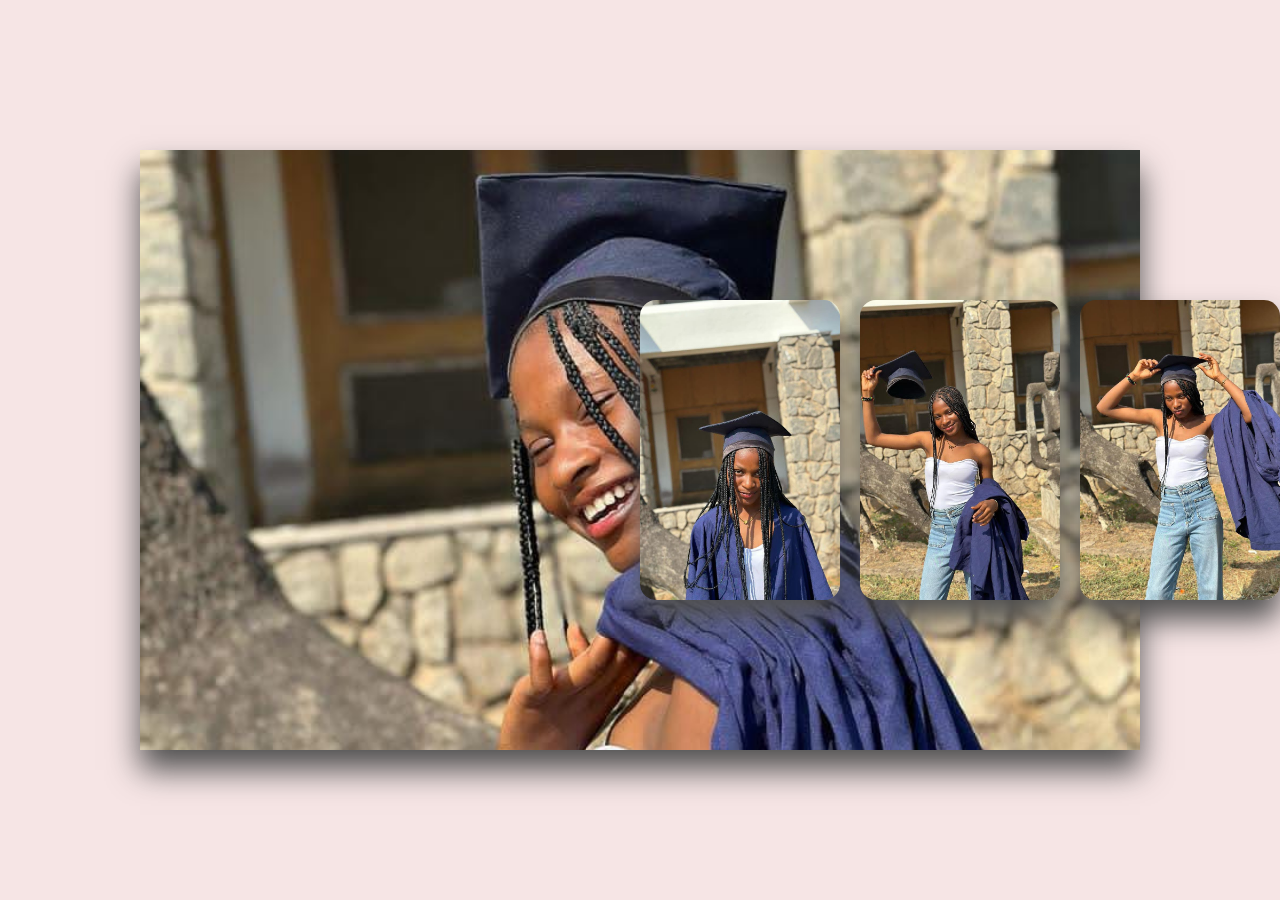
==== index.html @ 2ea5abc2 "done" ====
<!DOCTYPE html>
<html lang="en">

<head>
    <meta charset="UTF-8">
    <meta name="viewport" content="width=device-width, initial-scale=1.0">
    <title>Document</title>
    <link rel="stylesheet" href="style.css">
    <link href='https://unpkg.com/boxicons@2.1.4/css/boxicons.min.css' rel='stylesheet'>
</head>

<body>
    <div class="container">

        <div class="slider">

            <div class="item i1">
                <div class="content">
                    <h1 class="name">reedah 1</h1>
                    <span class="des">Lorem ipsum dolor sit, amet consectetur adipisicing elit. Quae itaque sunt incidunt sapiente ipsum natus ipsam illo laborum</span>
                </div>
            </div>
            <div class="item i2">
                <div class="content">
                    <h1 class="name">reedah 2</h1>
                    <span class="des">Lorem ipsum dolor sit, amet consectetur adipisicing elit. Quae itaque sunt incidunt sapiente ipsum natus ipsam illo laborum</span>
                </div>
            </div>
            <div class="item i3">
                <div class="content">
                    <h1 class="name">reedah 3</h1>
                    <span class="des">Lorem ipsum dolor sit, amet consectetur adipisicing elit. Quae itaque sunt incidunt sapiente ipsum natus ipsam illo laborum</span>
                </div>
            </div>
            <div class="item i4">
                <div class="content">
                    <h1 class="name">reedah 4</h1>
                    <span class="des">Lorem ipsum dolor sit, amet consectetur adipisicing elit. Quae itaque sunt incidunt sapiente ipsum natus ipsam illo laborum</span>
                </div>
            </div>
            <div class="item i5">
                <div class="content">
                    <h1 class="name">reedah 5</h1>
                    <span class="des">Lorem ipsum dolor sit, amet consectetur adipisicing elit. Quae itaque sunt incidunt sapiente ipsum natus ipsam illo laborum</span>
                </div>
            </div>
        </div>
    </div>

    <script src="./script.js"></script>
</body>

</html>
---- style.css ----
* {
    margin: 0;
    padding: 0;
    box-sizing: border-box;
}

body {
    background-color: #f6e5e5;
    overflow: hidden;
}


.container {
    position: absolute;
    left: 50%;
    top: 50%;
    transform: translate(-50%, -50%);
    width: 1000px;
    height: 600px;
    background-color: transparent;
}

.i1 {
    background-image: url(./img/ife/1.jpeg);
}

.i2 {
    background-image: url(./img/ife/2.jpeg);
}

.i3 {
    background-image: url(./img/ife/3.jpeg);
}

.i4 {
    background-image: url(./img/ife/4.jpeg);
}

.i5 {
    background-image: url(./img/ife/5.jpeg);
}


.container .slider .item {
    width: 200px;
    height: 300px;
    position: absolute;
    top: 50%;
    transform: translate(0, -50%);
    border-radius: 1rem;
    box-shadow: 0 20px 30px #505050;
    background-position: 50% 50%;
    background-size: cover;
    display: inline-block;
    transition: .6s;
}

.slider .item:nth-child(1) {
    top: 0;
    left: 0;
    width: 100%;
    height: 100%;
    border-radius: 0;
    transform: translate(0, 0);
}

.slider .item:nth-child(2) {
    left: 50%;
}

.slider .item:nth-child(3) {
    left: calc(50% + 220px);
}

.slider .item:nth-child(4) {
    left: calc(50% + 440px);
}

.slider .item:nth-child(n + 5) {
    left: calc(50% + 660px);
    opacity: 0;
}

.item .content {
    position: absolute;
    top: 50%;
    left: 100px;
    width: 300px;
    text-align: center;
    transform: translate(0, -50%);
    font-family: cursive;
    color: #7c4c4c;
    display: none;
}

.slider .item:nth-child(1) .content {
    display: block;
}

.item .name {
    font-size: 3rem;
    font-weight: bold;
    text-transform: uppercase;
    line-height: 2;
    opacity: 0;
    animation: animate .9s ease-in-out .6s 1 forwards;
}

.item .des {
    font-size: 1rem;
    font-weight: bold;
    letter-spacing: .2rem;
    opacity: 0;
    animation: animate 1.5s ease-in-out .8s 1 forwards;
}

@keyframes animate {
    from {
        opacity: 0;
        transform: translate(0, 100%);
        filter: blur(33px);
    }

    to {
        opacity: 1;
        transform: translate(0);
        filter: blur(0);
    }
}

.button {
    position: absolute;
    width: 100%;
    text-align: center;
    bottom: 20px;
}

.button button {
    letter-spacing: 1rem;
    font-size: 1.5rem;
    border-radius: 2rem;
    color: #ffffff;
    outline: none;
    border: none;
    background: #ff4d4d;
    padding: 0.5rem 3rem;
    cursor: pointer;
    text-align: center;
}

.button button:hover {
    background: #ff6666;
}
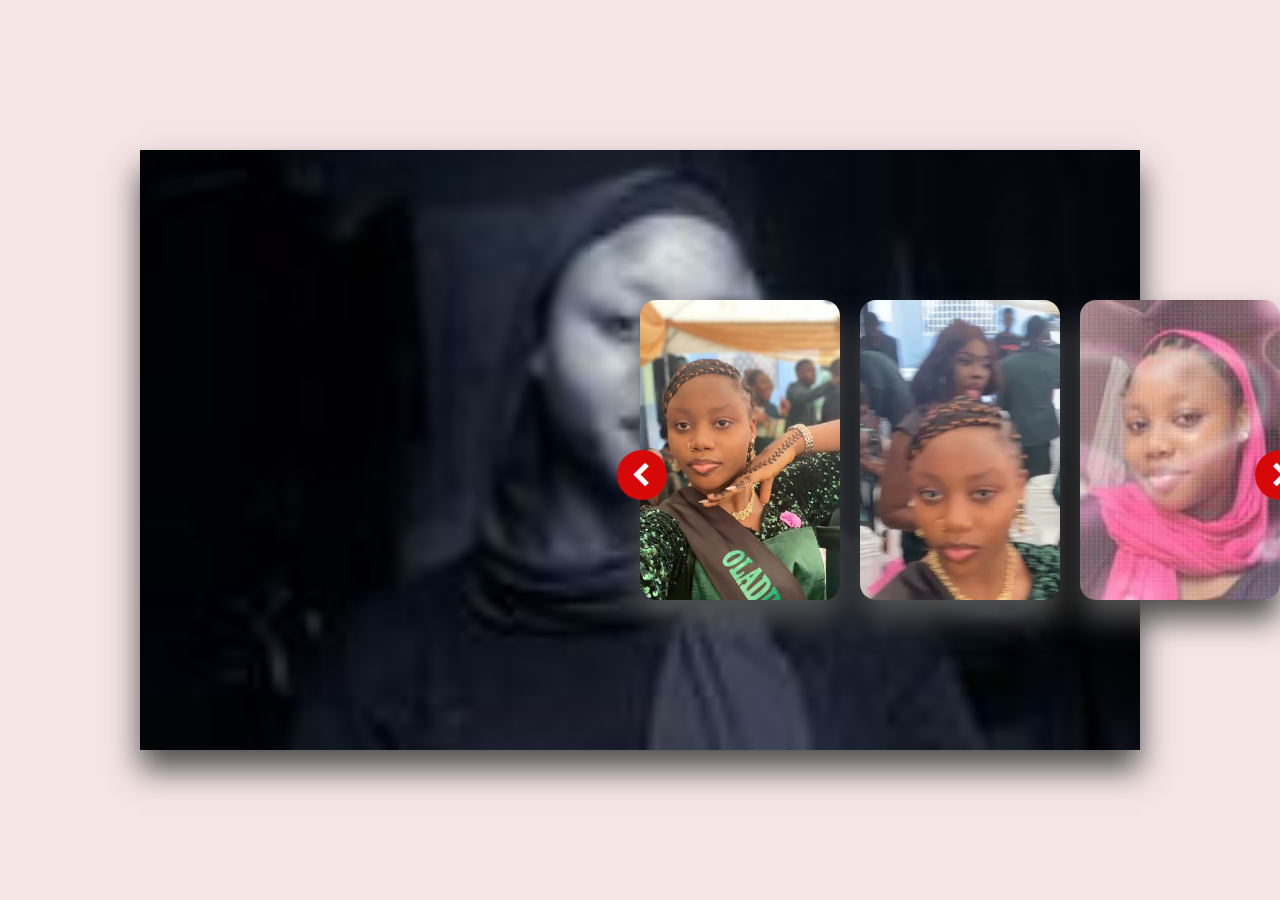
==== commit 73d4aeb2: "done and dusted" ====
--- a/index.html
+++ b/index.html
@@ -16,34 +16,42 @@
 
             <div class="item i1">
                 <div class="content">
-                    <h1 class="name">reedah 1</h1>
-                    <span class="des">Lorem ipsum dolor sit, amet consectetur adipisicing elit. Quae itaque sunt incidunt sapiente ipsum natus ipsam illo laborum</span>
+                    <h1 class="name">ree ree</h1>
+                    <span class="des">My love ReeRee Reedah, happy Valentine's Day! 💖 The world celebrates love on one particular day, but in my opinion, every day I spend with you is Valentine's Day. 
+                    </span>
                 </div>
             </div>
             <div class="item i2">
                 <div class="content">
-                    <h1 class="name">reedah 2</h1>
-                    <span class="des">Lorem ipsum dolor sit, amet consectetur adipisicing elit. Quae itaque sunt incidunt sapiente ipsum natus ipsam illo laborum</span>
+                    <h1 class="name">my desire</h1>
+                    <span class="des">Cheers to the laughs we have together, the adventures we do, and the love that only gets better with time.
+                    </span>
                 </div>
             </div>
             <div class="item i3">
                 <div class="content">
-                    <h1 class="name">reedah 3</h1>
-                    <span class="des">Lorem ipsum dolor sit, amet consectetur adipisicing elit. Quae itaque sunt incidunt sapiente ipsum natus ipsam illo laborum</span>
+                    <h1 class="name">Pisces</h1>
+                    <span class="des">Embracing the depths of love on Valentine's Day and every day, with my lovely Pisces, Reedah. 💖 
+                    </span>
                 </div>
             </div>
             <div class="item i4">
                 <div class="content">
-                    <h1 class="name">reedah 4</h1>
-                    <span class="des">Lorem ipsum dolor sit, amet consectetur adipisicing elit. Quae itaque sunt incidunt sapiente ipsum natus ipsam illo laborum</span>
+                    <h1 class="name">My love</h1>
+                    <span class="des">My love for you, Reedah, is as old as the stars above. To the one who makes me laugh and smile, happy Valentine's Day.</span>
                 </div>
             </div>
             <div class="item i5">
                 <div class="content">
-                    <h1 class="name">reedah 5</h1>
-                    <span class="des">Lorem ipsum dolor sit, amet consectetur adipisicing elit. Quae itaque sunt incidunt sapiente ipsum natus ipsam illo laborum</span>
+                    <h1 class="name">my elf</h1>
+                    <span class="des">Reedah, my little elf, is the smallest source of happiness and laughter in my life. Every day seems like Valentine's Day when you're with her.
+                    </span>
                 </div>
             </div>
+        </div>
+        <div class="button">
+            <button class="prev"><i class='bx bxs-chevron-left'></i></button>
+            <button class="next"><i class='bx bxs-chevron-right'></i></button>
         </div>
     </div>
 
--- a/style.css
+++ b/style.css
@@ -2,12 +2,21 @@
     margin: 0;
     padding: 0;
     box-sizing: border-box;
+    font-family: 'Angelia Valentine';
+}
+
+@font-face {
+    font-family: 'Angelia Valentine'; /* Use the same font-family name as specified in the 'font-family' property above */
+    src: url('./Angelia Valentine TTF.ttf') format('truetype'); /* Corrected format and removed backslashes */
 }
 
 body {
     background-color: #f6e5e5;
     overflow: hidden;
-}
+    overflow-x: hidden;
+    font-family: 'Angelia Valentine', sans-serif; /* Use your custom font as the preferred font family */
+}
+
 
 
 .container {
@@ -21,23 +30,23 @@
 }
 
 .i1 {
-    background-image: url(./img/ife/1.jpeg);
+    background-image: url(./img/redah/1.jpg);
 }
 
 .i2 {
-    background-image: url(./img/ife/2.jpeg);
+    background-image: url(./img/redah/2.webp);
 }
 
 .i3 {
-    background-image: url(./img/ife/3.jpeg);
+    background-image: url(./img/redah/3.jpg);
 }
 
 .i4 {
-    background-image: url(./img/ife/4.jpeg);
+    background-image: url(./img/redah/4.jpg);
 }
 
 .i5 {
-    background-image: url(./img/ife/5.jpeg);
+    background-image: url(./img/redah/5.jpg);
 }
 
 
@@ -83,14 +92,16 @@
 
 .item .content {
     position: absolute;
-    top: 50%;
-    left: 100px;
-    width: 300px;
+    top: 40%;
+    left: 50px;
+    width: 400px;
     text-align: center;
     transform: translate(0, -50%);
     font-family: cursive;
-    color: #7c4c4c;
+    color: #d70808;
     display: none;
+    backdrop-filter: blur(3px); /* Add backdrop filter with blur value */
+    animation: .9s ease-in-out .6s 1 forwards;
 }
 
 .slider .item:nth-child(1) .content {
@@ -107,12 +118,14 @@
 }
 
 .item .des {
-    font-size: 1rem;
+    font-size: 1.5rem;
     font-weight: bold;
-    letter-spacing: .2rem;
+    letter-spacing: .1rem;
     opacity: 0;
+    max-height: 50px;
     animation: animate 1.5s ease-in-out .8s 1 forwards;
 }
+
 
 @keyframes animate {
     from {
@@ -131,23 +144,123 @@
 .button {
     position: absolute;
     width: 100%;
-    text-align: center;
-    bottom: 20px;
+    top: 50%;
+    left: 90%;
+    /* text-align: center; */
+
 }
 
 .button button {
-    letter-spacing: 1rem;
-    font-size: 1.5rem;
-    border-radius: 2rem;
+    /* letter-spacing: 1rem; */
+    font-size: 2.5rem;
+    font-weight: normal;
+    border-radius: 100%;
     color: #ffffff;
     outline: none;
     border: none;
-    background: #ff4d4d;
-    padding: 0.5rem 3rem;
+    background: #d70808;
+    width: 50px;
+    height: 50px;
     cursor: pointer;
     text-align: center;
 }
 
+.prev {
+    position: relative;
+    left: -42.3%;
+}
+
+.next {
+    position: relative;
+    left: 16%;
+}
+
 .button button:hover {
-    background: #ff6666;
+    background: #ff2626;
+}
+
+@media screen and (max-width: 500px) {
+    body {
+    background-color: #f6e5e5;
+    overflow: hidden;
+    font-family: 'Angelia Valentine', sans-serif; /* Use your custom font as the preferred font family */
+}
+    .container {
+        position: absolute;
+        right: 0%;
+        top: 47%;
+        transform: translate(-50%, -50%);
+        max-width: 300px;
+        max-height: 450px;
+        background-color: transparent;
+    }
+
+    .slider .item:nth-child(1) {
+        top: 0;
+        left: 0;
+        width: 100%;
+        height: 100%;
+        border-radius: 0;
+        transform: translate(0, 0);
+    }
+    .slider .item:nth-child(2) {
+        top: 27rem;
+        left: 0;
+        max-width: 100px;
+        max-height: 100px;
+    }
+
+    .slider .item:nth-child(3) {
+        top: 27rem;
+        left: calc(0% + 105px);
+        max-width: 100px;
+        max-height: 100px;
+    }
+
+    .slider .item:nth-child(4) {
+        top: 27rem;
+        left: calc(0% + 205px);
+        max-width: 100px;
+        max-height: 100px;
+    }
+
+    .slider .item:nth-child(n + 5) {
+        top: 27rem;
+        left: calc(0% + 305);
+        max-width: 100px;
+        max-height: 100px;
+    }
+
+    .item .content {
+        left: 0;
+        width: 100%;
+    }
+
+    .button {
+        top: 27rem;
+        left: 15%;
+    }
+    .prev {
+        position: relative;
+        left: -20.3%;
+    }
+    
+    .next {
+        position: relative;
+        left: 68%;
+    }
+    .button button {
+        /* letter-spacing: 1rem; */
+        font-size: 1.5rem;
+        font-weight: normal;
+        border-radius: 100%;
+        color: #ffffff;
+        outline: none;
+        border: none;
+        background: #d70808;
+        width: 30px;
+        height: 30px;
+        cursor: pointer;
+        text-align: center;
+    }
 }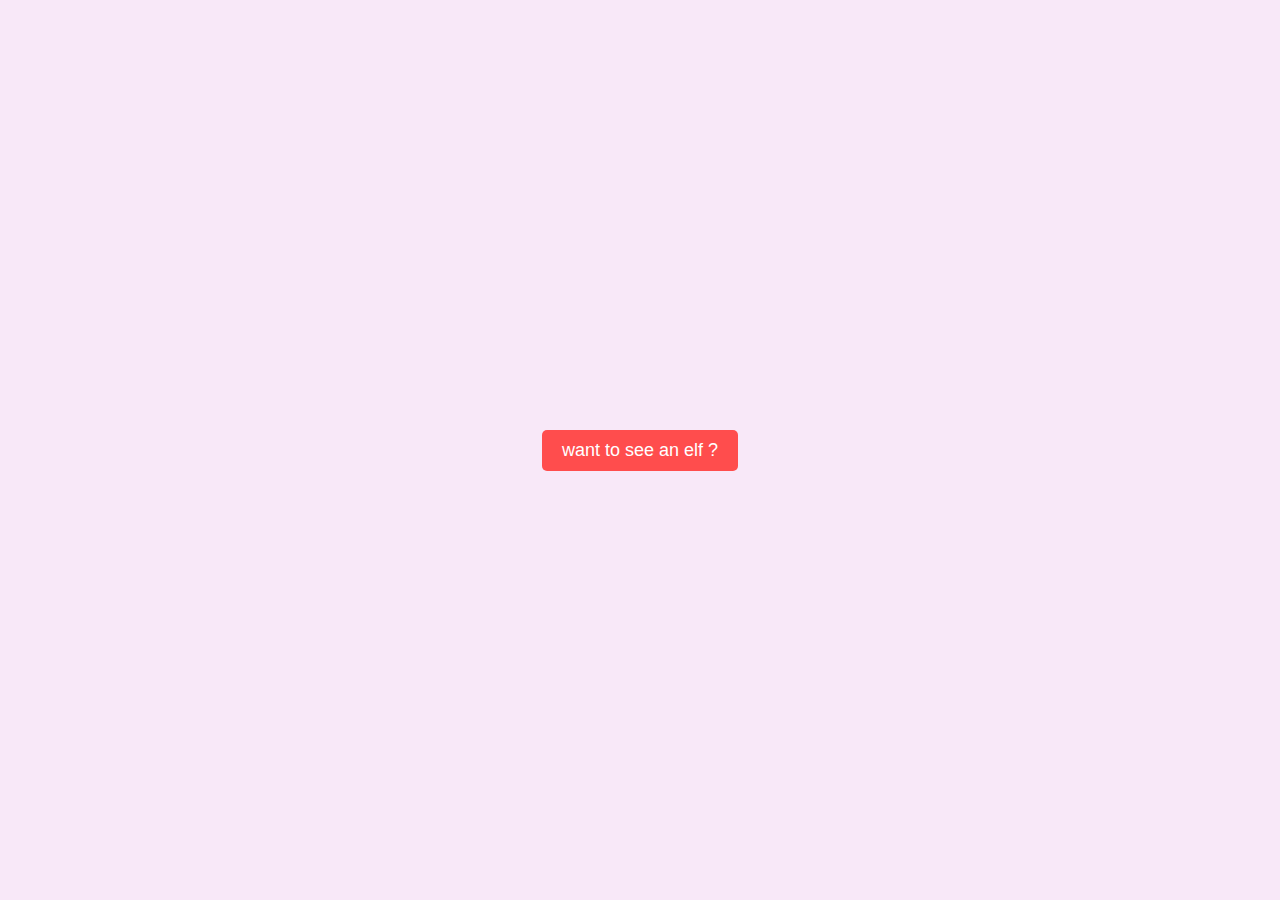
==== commit 49b9d8b4: "respawn" ====
--- a/index.html
+++ b/index.html
@@ -1,61 +1,30 @@
 <!DOCTYPE html>
 <html lang="en">
-
 <head>
     <meta charset="UTF-8">
     <meta name="viewport" content="width=device-width, initial-scale=1.0">
-    <title>Document</title>
+    <title>Valentine Animation</title>
     <link rel="stylesheet" href="style.css">
-    <link href='https://unpkg.com/boxicons@2.1.4/css/boxicons.min.css' rel='stylesheet'>
 </head>
-
 <body>
     <div class="container">
-
-        <div class="slider">
-
-            <div class="item i1">
-                <div class="content">
-                    <h1 class="name">ree ree</h1>
-                    <span class="des">My love ReeRee Reedah, happy Valentine's Day! 💖 The world celebrates love on one particular day, but in my opinion, every day I spend with you is Valentine's Day. 
-                    </span>
-                </div>
-            </div>
-            <div class="item i2">
-                <div class="content">
-                    <h1 class="name">my desire</h1>
-                    <span class="des">Cheers to the laughs we have together, the adventures we do, and the love that only gets better with time.
-                    </span>
-                </div>
-            </div>
-            <div class="item i3">
-                <div class="content">
-                    <h1 class="name">Pisces</h1>
-                    <span class="des">Embracing the depths of love on Valentine's Day and every day, with my lovely Pisces, Reedah. 💖 
-                    </span>
-                </div>
-            </div>
-            <div class="item i4">
-                <div class="content">
-                    <h1 class="name">My love</h1>
-                    <span class="des">My love for you, Reedah, is as old as the stars above. To the one who makes me laugh and smile, happy Valentine's Day.</span>
-                </div>
-            </div>
-            <div class="item i5">
-                <div class="content">
-                    <h1 class="name">my elf</h1>
-                    <span class="des">Reedah, my little elf, is the smallest source of happiness and laughter in my life. Every day seems like Valentine's Day when you're with her.
-                    </span>
-                </div>
+        <div class="heartContainer">
+            <div class="heart">
+                <img src="./img/elf.jpg" style="width: 300px;" alt="">
             </div>
         </div>
-        <div class="button">
-            <button class="prev"><i class='bx bxs-chevron-left'></i></button>
-            <button class="next"><i class='bx bxs-chevron-right'></i></button>
-        </div>
+        <button id="heartButton">want to see an elf ?</button>
+        <button id="secondButton" style="display: none; z-index: 1000; position: absolute; bottom: 10%; font-size: 1rem;"><a href="./index/index.html" style="color: white; text-decoration: none;" >😂😂 Just kidding the real elf is this way ➡️</a></button>
     </div>
-
-    <script src="./script.js"></script>
+    <script>
+        document.getElementById('heartButton').addEventListener('click', function() {
+            const heart = document.querySelector('.heart');
+            heart.classList.add('pop');
+            setTimeout(() => {
+                heart.classList.remove('pop');
+                document.getElementById('secondButton').style.display = 'block'; // Show the second button
+            }, 1500); // Adjust the duration of the "pop" effect (in milliseconds)
+        });
+    </script>
 </body>
-
 </html>
--- a/style.css
+++ b/style.css
@@ -1,266 +1,47 @@
-* {
+body {
+    display: flex;
+    justify-content: center;
+    align-items: center;
+    height: 100vh;
+    background-color: #f8e8f8;
     margin: 0;
-    padding: 0;
-    box-sizing: border-box;
-    font-family: 'Angelia Valentine';
 }
 
-@font-face {
-    font-family: 'Angelia Valentine'; /* Use the same font-family name as specified in the 'font-family' property above */
-    src: url('./Angelia Valentine TTF.ttf') format('truetype'); /* Corrected format and removed backslashes */
-}
-
-body {
-    background-color: #f6e5e5;
-    overflow: hidden;
-    overflow-x: hidden;
-    font-family: 'Angelia Valentine', sans-serif; /* Use your custom font as the preferred font family */
-}
-
-
-
 .container {
-    position: absolute;
-    left: 50%;
-    top: 50%;
-    transform: translate(-50%, -50%);
-    width: 1000px;
-    height: 600px;
-    background-color: transparent;
-}
-
-.i1 {
-    background-image: url(./img/redah/1.jpg);
-}
-
-.i2 {
-    background-image: url(./img/redah/2.webp);
-}
-
-.i3 {
-    background-image: url(./img/redah/3.jpg);
-}
-
-.i4 {
-    background-image: url(./img/redah/4.jpg);
-}
-
-.i5 {
-    background-image: url(./img/redah/5.jpg);
-}
-
-
-.container .slider .item {
-    width: 200px;
-    height: 300px;
-    position: absolute;
-    top: 50%;
-    transform: translate(0, -50%);
-    border-radius: 1rem;
-    box-shadow: 0 20px 30px #505050;
-    background-position: 50% 50%;
-    background-size: cover;
-    display: inline-block;
-    transition: .6s;
-}
-
-.slider .item:nth-child(1) {
-    top: 0;
-    left: 0;
-    width: 100%;
-    height: 100%;
-    border-radius: 0;
-    transform: translate(0, 0);
-}
-
-.slider .item:nth-child(2) {
-    left: 50%;
-}
-
-.slider .item:nth-child(3) {
-    left: calc(50% + 220px);
-}
-
-.slider .item:nth-child(4) {
-    left: calc(50% + 440px);
-}
-
-.slider .item:nth-child(n + 5) {
-    left: calc(50% + 660px);
-    opacity: 0;
-}
-
-.item .content {
-    position: absolute;
-    top: 40%;
-    left: 50px;
-    width: 400px;
-    text-align: center;
-    transform: translate(0, -50%);
-    font-family: cursive;
-    color: #d70808;
-    display: none;
-    backdrop-filter: blur(3px); /* Add backdrop filter with blur value */
-    animation: .9s ease-in-out .6s 1 forwards;
-}
-
-.slider .item:nth-child(1) .content {
-    display: block;
-}
-
-.item .name {
-    font-size: 3rem;
-    font-weight: bold;
-    text-transform: uppercase;
-    line-height: 2;
-    opacity: 0;
-    animation: animate .9s ease-in-out .6s 1 forwards;
-}
-
-.item .des {
-    font-size: 1.5rem;
-    font-weight: bold;
-    letter-spacing: .1rem;
-    opacity: 0;
-    max-height: 50px;
-    animation: animate 1.5s ease-in-out .8s 1 forwards;
-}
-
-
-@keyframes animate {
-    from {
-        opacity: 0;
-        transform: translate(0, 100%);
-        filter: blur(33px);
-    }
-
-    to {
-        opacity: 1;
-        transform: translate(0);
-        filter: blur(0);
-    }
-}
-
-.button {
-    position: absolute;
-    width: 100%;
-    top: 50%;
-    left: 90%;
-    /* text-align: center; */
-
-}
-
-.button button {
-    /* letter-spacing: 1rem; */
-    font-size: 2.5rem;
-    font-weight: normal;
-    border-radius: 100%;
-    color: #ffffff;
-    outline: none;
-    border: none;
-    background: #d70808;
-    width: 50px;
-    height: 50px;
-    cursor: pointer;
     text-align: center;
 }
 
-.prev {
-    position: relative;
-    left: -42.3%;
+button {
+    font-size: 18px;
+    padding: 10px 20px;
+    border: none;
+    background-color: #ff4d4d;
+    color: white;
+    cursor: pointer;
+    border-radius: 5px;
 }
 
-.next {
-    position: relative;
-    left: 16%;
+.heartContainer {
+    position: absolute;
+    width: 200px;
+    height: 200px;
+    top: 0;
+    left: 0;
+    margin-top: 20px;
 }
 
-.button button:hover {
-    background: #ff2626;
+.heart {
+    position: absolute;
+    width: 100%;
+    height: 100px;
+    /* background-color: #ff4d4d; */
+    transform: scale(0);
+    animation: pulse 1s ;
+    border-radius: 50%;
 }
 
-@media screen and (max-width: 500px) {
-    body {
-    background-color: #f6e5e5;
-    overflow: hidden;
-    font-family: 'Angelia Valentine', sans-serif; /* Use your custom font as the preferred font family */
-}
-    .container {
-        position: absolute;
-        right: 0%;
-        top: 47%;
-        transform: translate(-50%, -50%);
-        max-width: 300px;
-        max-height: 450px;
-        background-color: transparent;
-    }
-
-    .slider .item:nth-child(1) {
-        top: 0;
-        left: 0;
-        width: 100%;
-        height: 100%;
-        border-radius: 0;
-        transform: translate(0, 0);
-    }
-    .slider .item:nth-child(2) {
-        top: 27rem;
-        left: 0;
-        max-width: 100px;
-        max-height: 100px;
-    }
-
-    .slider .item:nth-child(3) {
-        top: 27rem;
-        left: calc(0% + 105px);
-        max-width: 100px;
-        max-height: 100px;
-    }
-
-    .slider .item:nth-child(4) {
-        top: 27rem;
-        left: calc(0% + 205px);
-        max-width: 100px;
-        max-height: 100px;
-    }
-
-    .slider .item:nth-child(n + 5) {
-        top: 27rem;
-        left: calc(0% + 305);
-        max-width: 100px;
-        max-height: 100px;
-    }
-
-    .item .content {
-        left: 0;
-        width: 100%;
-    }
-
-    .button {
-        top: 27rem;
-        left: 15%;
-    }
-    .prev {
-        position: relative;
-        left: -20.3%;
-    }
-    
-    .next {
-        position: relative;
-        left: 68%;
-    }
-    .button button {
-        /* letter-spacing: 1rem; */
-        font-size: 1.5rem;
-        font-weight: normal;
-        border-radius: 100%;
-        color: #ffffff;
-        outline: none;
-        border: none;
-        background: #d70808;
-        width: 30px;
-        height: 30px;
-        cursor: pointer;
-        text-align: center;
-    }
+/* Add this CSS to define the "pop" effect */
+.pop {
+    transform: scale(1.2);
+    transition: transform 1s ease-in;
 }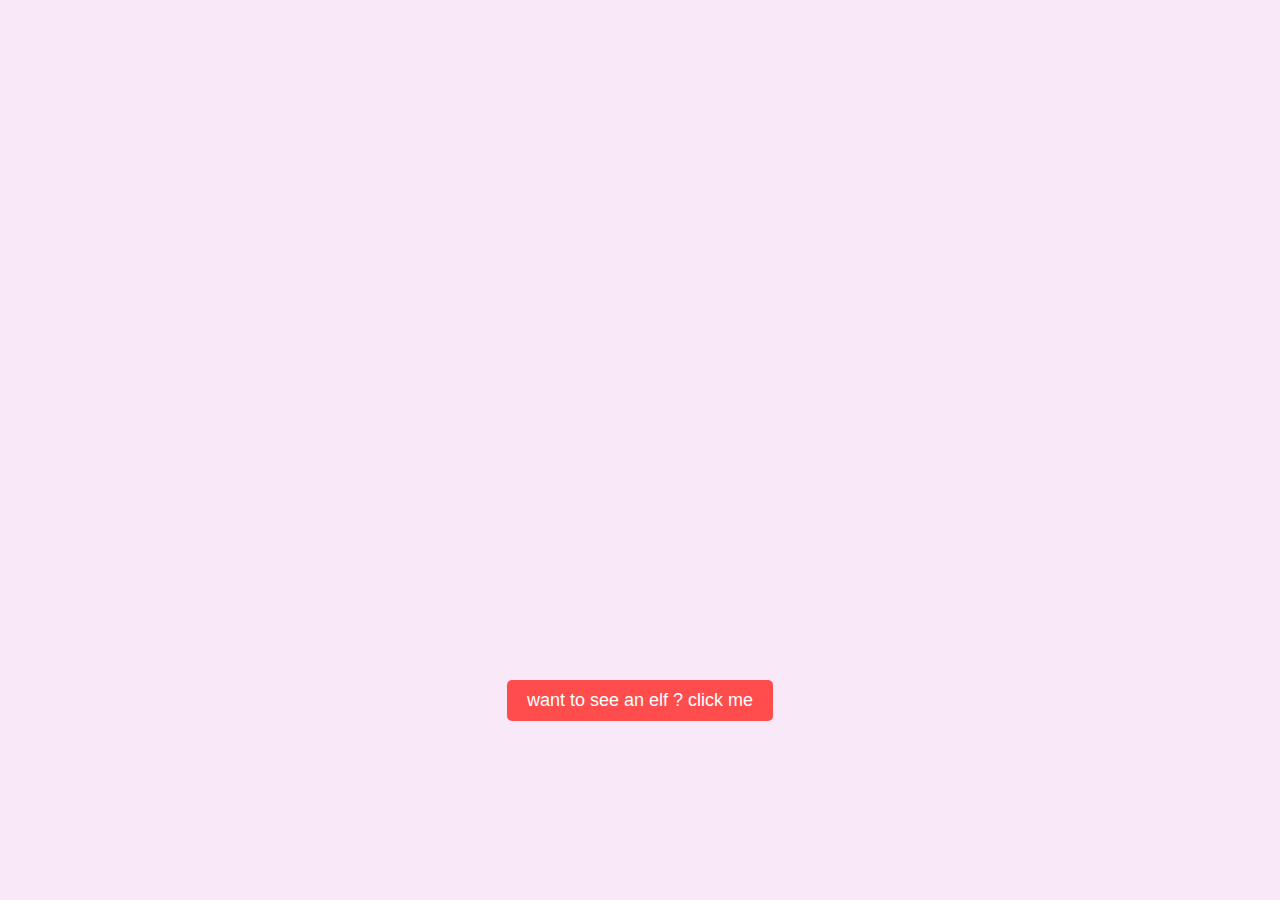
==== commit c161e22c: "corrected and dusted" ====
--- a/index.html
+++ b/index.html
@@ -10,11 +10,14 @@
     <div class="container">
         <div class="heartContainer">
             <div class="heart">
-                <img src="./img/elf.jpg" style="width: 300px;" alt="">
+                <video autoplay muted loop id="bgVideo">
+                    <source src="./img/1.mp4" type="video/mp4">
+                  
+                </video>
             </div>
         </div>
-        <button id="heartButton">want to see an elf ?</button>
-        <button id="secondButton" style="display: none; z-index: 1000; position: absolute; bottom: 10%; font-size: 1rem;"><a href="./index/index.html" style="color: white; text-decoration: none;" >😂😂 Just kidding the real elf is this way ➡️</a></button>
+        <button id="heartButton">want to see an elf ? click me </button>
+        <button id="secondButton" style="display: none; z-index: 1000; position: absolute; bottom: 10%; font-size: 1rem;"><a href="./index/indexx.html" style="color: white; text-decoration: none;" >😂😂 Just kidding the real elf is this way ➡️</a></button>
     </div>
     <script>
         document.getElementById('heartButton').addEventListener('click', function() {
@@ -23,7 +26,7 @@
             setTimeout(() => {
                 heart.classList.remove('pop');
                 document.getElementById('secondButton').style.display = 'block'; // Show the second button
-            }, 1500); // Adjust the duration of the "pop" effect (in milliseconds)
+            }, 3500); // Adjust the duration of the "pop" effect (in milliseconds)
         });
     </script>
 </body>
--- a/style.css
+++ b/style.css
@@ -22,26 +22,53 @@
 }
 
 .heartContainer {
-    position: absolute;
-    width: 200px;
-    height: 200px;
-    top: 0;
-    left: 0;
-    margin-top: 20px;
+    display: flex;
+    align-items: center;
+    justify-content: center;
+    width: 1000px;
+    height: 500px;
+    /* margin-top: 20px; */
 }
 
-.heart {
+/* .heart {
     position: absolute;
     width: 100%;
     height: 100px;
-    /* background-color: #ff4d4d; */
+    background-color: #ff4d4d;
     transform: scale(0);
     animation: pulse 1s ;
     border-radius: 50%;
+} */
+.heart {
+    position: relative;
+    width: 100%;
+    height: 100%;
+    overflow: hidden;
+    transform: scale(0);
+    animation: pulse 2s ;
 }
 
+.heart video {
+    width: 100%;
+    height: 100%;
+    object-fit: cover;
+    background-size: contain;
+    background-repeat: no-repeat;
+    background-position: center;
+}
+@media screen and (max-width: 500px) {
+    .heartContainer {
+        display: flex;
+        align-items: center;
+        justify-content: center;
+        max-width: 300px;
+        max-height: 500px;
+        /* margin-top: 20px; */
+    }
+     
+}
 /* Add this CSS to define the "pop" effect */
 .pop {
     transform: scale(1.2);
-    transition: transform 1s ease-in;
+    transition: transform 3s ease-out;
 }